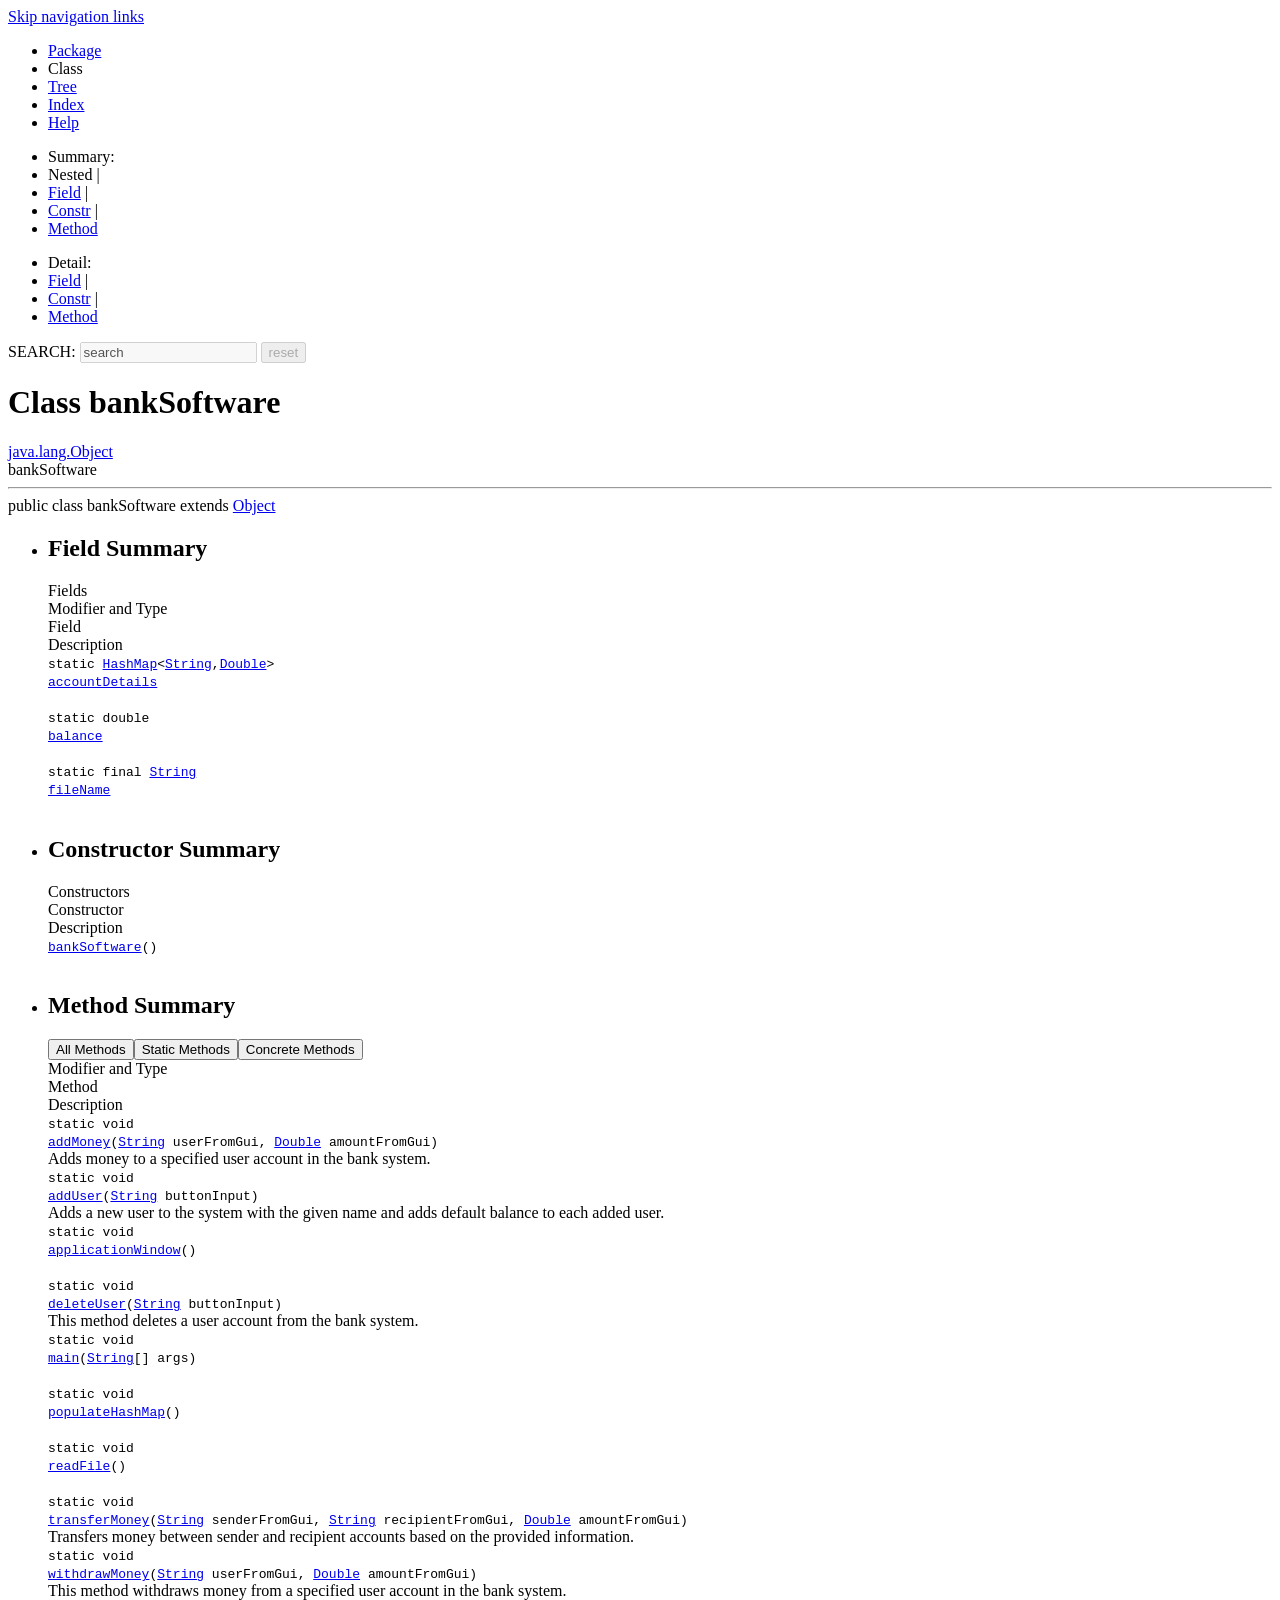
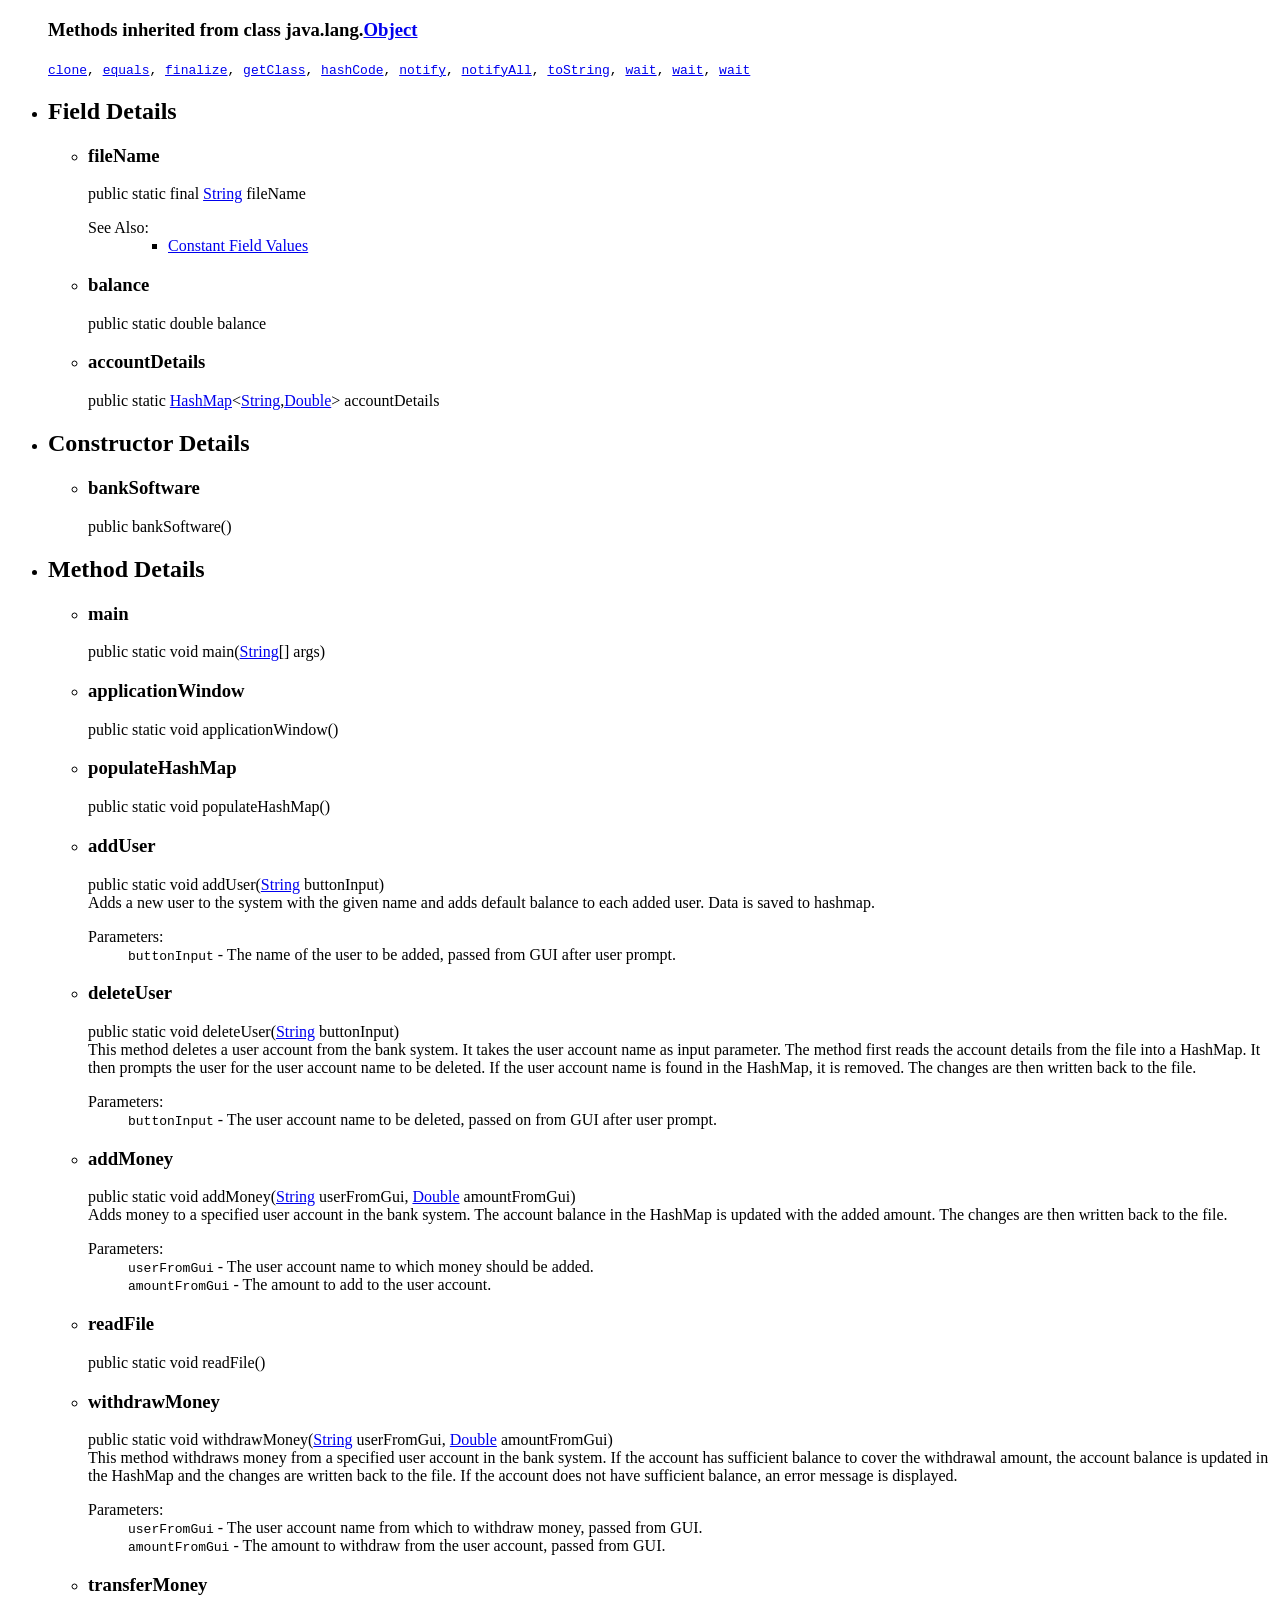
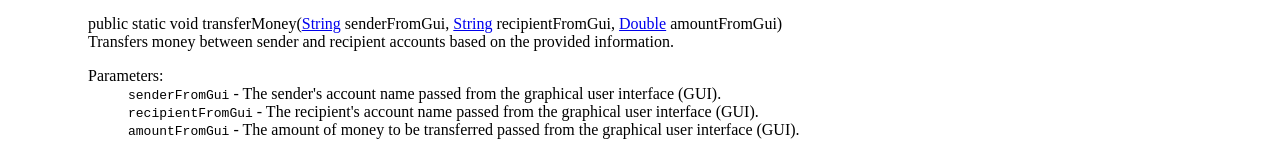
==== index.html @ 16805ce8 "Renamed a file" ====
<!DOCTYPE HTML>
<html lang="en">
<head>
<!-- Generated by javadoc (17) on Tue Apr 25 22:37:46 EEST 2023 -->
<title>bankSoftware</title>
<meta name="viewport" content="width=device-width, initial-scale=1">
<meta http-equiv="Content-Type" content="text/html; charset=utf-8">
<meta name="dc.created" content="2023-04-25">
<meta name="description" content="declaration: class: bankSoftware">
<meta name="generator" content="javadoc/ClassWriterImpl">
<link rel="stylesheet" type="text/css" href="stylesheet.css" title="Style">
<link rel="stylesheet" type="text/css" href="script-dir/jquery-ui.min.css" title="Style">
<link rel="stylesheet" type="text/css" href="jquery-ui.overrides.css" title="Style">
<script type="text/javascript" src="script.js"></script>
<script type="text/javascript" src="script-dir/jquery-3.6.0.min.js"></script>
<script type="text/javascript" src="script-dir/jquery-ui.min.js"></script>
</head>
<body class="class-declaration-page">
<script type="text/javascript">var evenRowColor = "even-row-color";
var oddRowColor = "odd-row-color";
var tableTab = "table-tab";
var activeTableTab = "active-table-tab";
var pathtoroot = "./";
loadScripts(document, 'script');</script>
<noscript>
<div>JavaScript is disabled on your browser.</div>
</noscript>
<div class="flex-box">
<header role="banner" class="flex-header">
<nav role="navigation">
<!-- ========= START OF TOP NAVBAR ======= -->
<div class="top-nav" id="navbar-top">
<div class="skip-nav"><a href="#skip-navbar-top" title="Skip navigation links">Skip navigation links</a></div>
<ul id="navbar-top-firstrow" class="nav-list" title="Navigation">
<li><a href="package-summary.html">Package</a></li>
<li class="nav-bar-cell1-rev">Class</li>
<li><a href="package-tree.html">Tree</a></li>
<li><a href="index-files/index-1.html">Index</a></li>
<li><a href="help-doc.html#class">Help</a></li>
</ul>
</div>
<div class="sub-nav">
<div>
<ul class="sub-nav-list">
<li>Summary:&nbsp;</li>
<li>Nested&nbsp;|&nbsp;</li>
<li><a href="#field-summary">Field</a>&nbsp;|&nbsp;</li>
<li><a href="#constructor-summary">Constr</a>&nbsp;|&nbsp;</li>
<li><a href="#method-summary">Method</a></li>
</ul>
<ul class="sub-nav-list">
<li>Detail:&nbsp;</li>
<li><a href="#field-detail">Field</a>&nbsp;|&nbsp;</li>
<li><a href="#constructor-detail">Constr</a>&nbsp;|&nbsp;</li>
<li><a href="#method-detail">Method</a></li>
</ul>
</div>
<div class="nav-list-search"><label for="search-input">SEARCH:</label>
<input type="text" id="search-input" value="search" disabled="disabled">
<input type="reset" id="reset-button" value="reset" disabled="disabled">
</div>
</div>
<!-- ========= END OF TOP NAVBAR ========= -->
<span class="skip-nav" id="skip-navbar-top"></span></nav>
</header>
<div class="flex-content">
<main role="main">
<!-- ======== START OF CLASS DATA ======== -->
<div class="header">
<h1 title="Class bankSoftware" class="title">Class bankSoftware</h1>
</div>
<div class="inheritance" title="Inheritance Tree"><a href="https://docs.oracle.com/en/java/javase/17/docs/api/java.base/java/lang/Object.html" title="class or interface in java.lang" class="external-link">java.lang.Object</a>
<div class="inheritance">bankSoftware</div>
</div>
<section class="class-description" id="class-description">
<hr>
<div class="type-signature"><span class="modifiers">public class </span><span class="element-name type-name-label">bankSoftware</span>
<span class="extends-implements">extends <a href="https://docs.oracle.com/en/java/javase/17/docs/api/java.base/java/lang/Object.html" title="class or interface in java.lang" class="external-link">Object</a></span></div>
</section>
<section class="summary">
<ul class="summary-list">
<!-- =========== FIELD SUMMARY =========== -->
<li>
<section class="field-summary" id="field-summary">
<h2>Field Summary</h2>
<div class="caption"><span>Fields</span></div>
<div class="summary-table three-column-summary">
<div class="table-header col-first">Modifier and Type</div>
<div class="table-header col-second">Field</div>
<div class="table-header col-last">Description</div>
<div class="col-first even-row-color"><code>static <a href="https://docs.oracle.com/en/java/javase/17/docs/api/java.base/java/util/HashMap.html" title="class or interface in java.util" class="external-link">HashMap</a>&lt;<a href="https://docs.oracle.com/en/java/javase/17/docs/api/java.base/java/lang/String.html" title="class or interface in java.lang" class="external-link">String</a>,<wbr><a href="https://docs.oracle.com/en/java/javase/17/docs/api/java.base/java/lang/Double.html" title="class or interface in java.lang" class="external-link">Double</a>&gt;</code></div>
<div class="col-second even-row-color"><code><a href="#accountDetails" class="member-name-link">accountDetails</a></code></div>
<div class="col-last even-row-color">&nbsp;</div>
<div class="col-first odd-row-color"><code>static double</code></div>
<div class="col-second odd-row-color"><code><a href="#balance" class="member-name-link">balance</a></code></div>
<div class="col-last odd-row-color">&nbsp;</div>
<div class="col-first even-row-color"><code>static final <a href="https://docs.oracle.com/en/java/javase/17/docs/api/java.base/java/lang/String.html" title="class or interface in java.lang" class="external-link">String</a></code></div>
<div class="col-second even-row-color"><code><a href="#fileName" class="member-name-link">fileName</a></code></div>
<div class="col-last even-row-color">&nbsp;</div>
</div>
</section>
</li>
<!-- ======== CONSTRUCTOR SUMMARY ======== -->
<li>
<section class="constructor-summary" id="constructor-summary">
<h2>Constructor Summary</h2>
<div class="caption"><span>Constructors</span></div>
<div class="summary-table two-column-summary">
<div class="table-header col-first">Constructor</div>
<div class="table-header col-last">Description</div>
<div class="col-constructor-name even-row-color"><code><a href="#%3Cinit%3E()" class="member-name-link">bankSoftware</a>()</code></div>
<div class="col-last even-row-color">&nbsp;</div>
</div>
</section>
</li>
<!-- ========== METHOD SUMMARY =========== -->
<li>
<section class="method-summary" id="method-summary">
<h2>Method Summary</h2>
<div id="method-summary-table">
<div class="table-tabs" role="tablist" aria-orientation="horizontal"><button id="method-summary-table-tab0" role="tab" aria-selected="true" aria-controls="method-summary-table.tabpanel" tabindex="0" onkeydown="switchTab(event)" onclick="show('method-summary-table', 'method-summary-table', 3)" class="active-table-tab">All Methods</button><button id="method-summary-table-tab1" role="tab" aria-selected="false" aria-controls="method-summary-table.tabpanel" tabindex="-1" onkeydown="switchTab(event)" onclick="show('method-summary-table', 'method-summary-table-tab1', 3)" class="table-tab">Static Methods</button><button id="method-summary-table-tab4" role="tab" aria-selected="false" aria-controls="method-summary-table.tabpanel" tabindex="-1" onkeydown="switchTab(event)" onclick="show('method-summary-table', 'method-summary-table-tab4', 3)" class="table-tab">Concrete Methods</button></div>
<div id="method-summary-table.tabpanel" role="tabpanel">
<div class="summary-table three-column-summary" aria-labelledby="method-summary-table-tab0">
<div class="table-header col-first">Modifier and Type</div>
<div class="table-header col-second">Method</div>
<div class="table-header col-last">Description</div>
<div class="col-first even-row-color method-summary-table method-summary-table-tab1 method-summary-table-tab4"><code>static void</code></div>
<div class="col-second even-row-color method-summary-table method-summary-table-tab1 method-summary-table-tab4"><code><a href="#addMoney(java.lang.String,java.lang.Double)" class="member-name-link">addMoney</a><wbr>(<a href="https://docs.oracle.com/en/java/javase/17/docs/api/java.base/java/lang/String.html" title="class or interface in java.lang" class="external-link">String</a>&nbsp;userFromGui,
 <a href="https://docs.oracle.com/en/java/javase/17/docs/api/java.base/java/lang/Double.html" title="class or interface in java.lang" class="external-link">Double</a>&nbsp;amountFromGui)</code></div>
<div class="col-last even-row-color method-summary-table method-summary-table-tab1 method-summary-table-tab4">
<div class="block">Adds money to a specified user account in the bank system.</div>
</div>
<div class="col-first odd-row-color method-summary-table method-summary-table-tab1 method-summary-table-tab4"><code>static void</code></div>
<div class="col-second odd-row-color method-summary-table method-summary-table-tab1 method-summary-table-tab4"><code><a href="#addUser(java.lang.String)" class="member-name-link">addUser</a><wbr>(<a href="https://docs.oracle.com/en/java/javase/17/docs/api/java.base/java/lang/String.html" title="class or interface in java.lang" class="external-link">String</a>&nbsp;buttonInput)</code></div>
<div class="col-last odd-row-color method-summary-table method-summary-table-tab1 method-summary-table-tab4">
<div class="block">Adds a new user to the system with the given name and adds default balance to
 each added user.</div>
</div>
<div class="col-first even-row-color method-summary-table method-summary-table-tab1 method-summary-table-tab4"><code>static void</code></div>
<div class="col-second even-row-color method-summary-table method-summary-table-tab1 method-summary-table-tab4"><code><a href="#applicationWindow()" class="member-name-link">applicationWindow</a>()</code></div>
<div class="col-last even-row-color method-summary-table method-summary-table-tab1 method-summary-table-tab4">&nbsp;</div>
<div class="col-first odd-row-color method-summary-table method-summary-table-tab1 method-summary-table-tab4"><code>static void</code></div>
<div class="col-second odd-row-color method-summary-table method-summary-table-tab1 method-summary-table-tab4"><code><a href="#deleteUser(java.lang.String)" class="member-name-link">deleteUser</a><wbr>(<a href="https://docs.oracle.com/en/java/javase/17/docs/api/java.base/java/lang/String.html" title="class or interface in java.lang" class="external-link">String</a>&nbsp;buttonInput)</code></div>
<div class="col-last odd-row-color method-summary-table method-summary-table-tab1 method-summary-table-tab4">
<div class="block">This method deletes a user account from the bank system.</div>
</div>
<div class="col-first even-row-color method-summary-table method-summary-table-tab1 method-summary-table-tab4"><code>static void</code></div>
<div class="col-second even-row-color method-summary-table method-summary-table-tab1 method-summary-table-tab4"><code><a href="#main(java.lang.String%5B%5D)" class="member-name-link">main</a><wbr>(<a href="https://docs.oracle.com/en/java/javase/17/docs/api/java.base/java/lang/String.html" title="class or interface in java.lang" class="external-link">String</a>[]&nbsp;args)</code></div>
<div class="col-last even-row-color method-summary-table method-summary-table-tab1 method-summary-table-tab4">&nbsp;</div>
<div class="col-first odd-row-color method-summary-table method-summary-table-tab1 method-summary-table-tab4"><code>static void</code></div>
<div class="col-second odd-row-color method-summary-table method-summary-table-tab1 method-summary-table-tab4"><code><a href="#populateHashMap()" class="member-name-link">populateHashMap</a>()</code></div>
<div class="col-last odd-row-color method-summary-table method-summary-table-tab1 method-summary-table-tab4">&nbsp;</div>
<div class="col-first even-row-color method-summary-table method-summary-table-tab1 method-summary-table-tab4"><code>static void</code></div>
<div class="col-second even-row-color method-summary-table method-summary-table-tab1 method-summary-table-tab4"><code><a href="#readFile()" class="member-name-link">readFile</a>()</code></div>
<div class="col-last even-row-color method-summary-table method-summary-table-tab1 method-summary-table-tab4">&nbsp;</div>
<div class="col-first odd-row-color method-summary-table method-summary-table-tab1 method-summary-table-tab4"><code>static void</code></div>
<div class="col-second odd-row-color method-summary-table method-summary-table-tab1 method-summary-table-tab4"><code><a href="#transferMoney(java.lang.String,java.lang.String,java.lang.Double)" class="member-name-link">transferMoney</a><wbr>(<a href="https://docs.oracle.com/en/java/javase/17/docs/api/java.base/java/lang/String.html" title="class or interface in java.lang" class="external-link">String</a>&nbsp;senderFromGui,
 <a href="https://docs.oracle.com/en/java/javase/17/docs/api/java.base/java/lang/String.html" title="class or interface in java.lang" class="external-link">String</a>&nbsp;recipientFromGui,
 <a href="https://docs.oracle.com/en/java/javase/17/docs/api/java.base/java/lang/Double.html" title="class or interface in java.lang" class="external-link">Double</a>&nbsp;amountFromGui)</code></div>
<div class="col-last odd-row-color method-summary-table method-summary-table-tab1 method-summary-table-tab4">
<div class="block">Transfers money between sender and recipient accounts based on the provided
 information.</div>
</div>
<div class="col-first even-row-color method-summary-table method-summary-table-tab1 method-summary-table-tab4"><code>static void</code></div>
<div class="col-second even-row-color method-summary-table method-summary-table-tab1 method-summary-table-tab4"><code><a href="#withdrawMoney(java.lang.String,java.lang.Double)" class="member-name-link">withdrawMoney</a><wbr>(<a href="https://docs.oracle.com/en/java/javase/17/docs/api/java.base/java/lang/String.html" title="class or interface in java.lang" class="external-link">String</a>&nbsp;userFromGui,
 <a href="https://docs.oracle.com/en/java/javase/17/docs/api/java.base/java/lang/Double.html" title="class or interface in java.lang" class="external-link">Double</a>&nbsp;amountFromGui)</code></div>
<div class="col-last even-row-color method-summary-table method-summary-table-tab1 method-summary-table-tab4">
<div class="block">This method withdraws money from a specified user account in the bank system.</div>
</div>
</div>
</div>
</div>
<div class="inherited-list">
<h3 id="methods-inherited-from-class-java.lang.Object">Methods inherited from class&nbsp;java.lang.<a href="https://docs.oracle.com/en/java/javase/17/docs/api/java.base/java/lang/Object.html" title="class or interface in java.lang" class="external-link">Object</a></h3>
<code><a href="https://docs.oracle.com/en/java/javase/17/docs/api/java.base/java/lang/Object.html#clone()" title="class or interface in java.lang" class="external-link">clone</a>, <a href="https://docs.oracle.com/en/java/javase/17/docs/api/java.base/java/lang/Object.html#equals(java.lang.Object)" title="class or interface in java.lang" class="external-link">equals</a>, <a href="https://docs.oracle.com/en/java/javase/17/docs/api/java.base/java/lang/Object.html#finalize()" title="class or interface in java.lang" class="external-link">finalize</a>, <a href="https://docs.oracle.com/en/java/javase/17/docs/api/java.base/java/lang/Object.html#getClass()" title="class or interface in java.lang" class="external-link">getClass</a>, <a href="https://docs.oracle.com/en/java/javase/17/docs/api/java.base/java/lang/Object.html#hashCode()" title="class or interface in java.lang" class="external-link">hashCode</a>, <a href="https://docs.oracle.com/en/java/javase/17/docs/api/java.base/java/lang/Object.html#notify()" title="class or interface in java.lang" class="external-link">notify</a>, <a href="https://docs.oracle.com/en/java/javase/17/docs/api/java.base/java/lang/Object.html#notifyAll()" title="class or interface in java.lang" class="external-link">notifyAll</a>, <a href="https://docs.oracle.com/en/java/javase/17/docs/api/java.base/java/lang/Object.html#toString()" title="class or interface in java.lang" class="external-link">toString</a>, <a href="https://docs.oracle.com/en/java/javase/17/docs/api/java.base/java/lang/Object.html#wait()" title="class or interface in java.lang" class="external-link">wait</a>, <a href="https://docs.oracle.com/en/java/javase/17/docs/api/java.base/java/lang/Object.html#wait(long)" title="class or interface in java.lang" class="external-link">wait</a>, <a href="https://docs.oracle.com/en/java/javase/17/docs/api/java.base/java/lang/Object.html#wait(long,int)" title="class or interface in java.lang" class="external-link">wait</a></code></div>
</section>
</li>
</ul>
</section>
<section class="details">
<ul class="details-list">
<!-- ============ FIELD DETAIL =========== -->
<li>
<section class="field-details" id="field-detail">
<h2>Field Details</h2>
<ul class="member-list">
<li>
<section class="detail" id="fileName">
<h3>fileName</h3>
<div class="member-signature"><span class="modifiers">public static final</span>&nbsp;<span class="return-type"><a href="https://docs.oracle.com/en/java/javase/17/docs/api/java.base/java/lang/String.html" title="class or interface in java.lang" class="external-link">String</a></span>&nbsp;<span class="element-name">fileName</span></div>
<dl class="notes">
<dt>See Also:</dt>
<dd>
<ul class="see-list">
<li><a href="constant-values.html#bankSoftware.fileName">Constant Field Values</a></li>
</ul>
</dd>
</dl>
</section>
</li>
<li>
<section class="detail" id="balance">
<h3>balance</h3>
<div class="member-signature"><span class="modifiers">public static</span>&nbsp;<span class="return-type">double</span>&nbsp;<span class="element-name">balance</span></div>
</section>
</li>
<li>
<section class="detail" id="accountDetails">
<h3>accountDetails</h3>
<div class="member-signature"><span class="modifiers">public static</span>&nbsp;<span class="return-type"><a href="https://docs.oracle.com/en/java/javase/17/docs/api/java.base/java/util/HashMap.html" title="class or interface in java.util" class="external-link">HashMap</a>&lt;<a href="https://docs.oracle.com/en/java/javase/17/docs/api/java.base/java/lang/String.html" title="class or interface in java.lang" class="external-link">String</a>,<wbr><a href="https://docs.oracle.com/en/java/javase/17/docs/api/java.base/java/lang/Double.html" title="class or interface in java.lang" class="external-link">Double</a>&gt;</span>&nbsp;<span class="element-name">accountDetails</span></div>
</section>
</li>
</ul>
</section>
</li>
<!-- ========= CONSTRUCTOR DETAIL ======== -->
<li>
<section class="constructor-details" id="constructor-detail">
<h2>Constructor Details</h2>
<ul class="member-list">
<li>
<section class="detail" id="&lt;init&gt;()">
<h3>bankSoftware</h3>
<div class="member-signature"><span class="modifiers">public</span>&nbsp;<span class="element-name">bankSoftware</span>()</div>
</section>
</li>
</ul>
</section>
</li>
<!-- ============ METHOD DETAIL ========== -->
<li>
<section class="method-details" id="method-detail">
<h2>Method Details</h2>
<ul class="member-list">
<li>
<section class="detail" id="main(java.lang.String[])">
<h3>main</h3>
<div class="member-signature"><span class="modifiers">public static</span>&nbsp;<span class="return-type">void</span>&nbsp;<span class="element-name">main</span><wbr><span class="parameters">(<a href="https://docs.oracle.com/en/java/javase/17/docs/api/java.base/java/lang/String.html" title="class or interface in java.lang" class="external-link">String</a>[]&nbsp;args)</span></div>
</section>
</li>
<li>
<section class="detail" id="applicationWindow()">
<h3>applicationWindow</h3>
<div class="member-signature"><span class="modifiers">public static</span>&nbsp;<span class="return-type">void</span>&nbsp;<span class="element-name">applicationWindow</span>()</div>
</section>
</li>
<li>
<section class="detail" id="populateHashMap()">
<h3>populateHashMap</h3>
<div class="member-signature"><span class="modifiers">public static</span>&nbsp;<span class="return-type">void</span>&nbsp;<span class="element-name">populateHashMap</span>()</div>
</section>
</li>
<li>
<section class="detail" id="addUser(java.lang.String)">
<h3>addUser</h3>
<div class="member-signature"><span class="modifiers">public static</span>&nbsp;<span class="return-type">void</span>&nbsp;<span class="element-name">addUser</span><wbr><span class="parameters">(<a href="https://docs.oracle.com/en/java/javase/17/docs/api/java.base/java/lang/String.html" title="class or interface in java.lang" class="external-link">String</a>&nbsp;buttonInput)</span></div>
<div class="block">Adds a new user to the system with the given name and adds default balance to
 each added user. Data is saved to hashmap.</div>
<dl class="notes">
<dt>Parameters:</dt>
<dd><code>buttonInput</code> - The name of the user to be added, passed from GUI after
                    user prompt.</dd>
</dl>
</section>
</li>
<li>
<section class="detail" id="deleteUser(java.lang.String)">
<h3>deleteUser</h3>
<div class="member-signature"><span class="modifiers">public static</span>&nbsp;<span class="return-type">void</span>&nbsp;<span class="element-name">deleteUser</span><wbr><span class="parameters">(<a href="https://docs.oracle.com/en/java/javase/17/docs/api/java.base/java/lang/String.html" title="class or interface in java.lang" class="external-link">String</a>&nbsp;buttonInput)</span></div>
<div class="block">This method deletes a user account from the bank system.
 It takes the user account name as input parameter.
 The method first reads the account details from the file into a HashMap.
 It then prompts the user for the user account name to be deleted.
 If the user account name is found in the HashMap, it is removed.
 The changes are then written back to the file.</div>
<dl class="notes">
<dt>Parameters:</dt>
<dd><code>buttonInput</code> - The user account name to be deleted, passed on from GUI
                    after user prompt.</dd>
</dl>
</section>
</li>
<li>
<section class="detail" id="addMoney(java.lang.String,java.lang.Double)">
<h3>addMoney</h3>
<div class="member-signature"><span class="modifiers">public static</span>&nbsp;<span class="return-type">void</span>&nbsp;<span class="element-name">addMoney</span><wbr><span class="parameters">(<a href="https://docs.oracle.com/en/java/javase/17/docs/api/java.base/java/lang/String.html" title="class or interface in java.lang" class="external-link">String</a>&nbsp;userFromGui,
 <a href="https://docs.oracle.com/en/java/javase/17/docs/api/java.base/java/lang/Double.html" title="class or interface in java.lang" class="external-link">Double</a>&nbsp;amountFromGui)</span></div>
<div class="block">Adds money to a specified user account in the bank system.
 The account balance in the HashMap is updated with the added amount.
 The changes are then written back to the file.</div>
<dl class="notes">
<dt>Parameters:</dt>
<dd><code>userFromGui</code> - The user account name to which money should be added.</dd>
<dd><code>amountFromGui</code> - The amount to add to the user account.</dd>
</dl>
</section>
</li>
<li>
<section class="detail" id="readFile()">
<h3>readFile</h3>
<div class="member-signature"><span class="modifiers">public static</span>&nbsp;<span class="return-type">void</span>&nbsp;<span class="element-name">readFile</span>()</div>
</section>
</li>
<li>
<section class="detail" id="withdrawMoney(java.lang.String,java.lang.Double)">
<h3>withdrawMoney</h3>
<div class="member-signature"><span class="modifiers">public static</span>&nbsp;<span class="return-type">void</span>&nbsp;<span class="element-name">withdrawMoney</span><wbr><span class="parameters">(<a href="https://docs.oracle.com/en/java/javase/17/docs/api/java.base/java/lang/String.html" title="class or interface in java.lang" class="external-link">String</a>&nbsp;userFromGui,
 <a href="https://docs.oracle.com/en/java/javase/17/docs/api/java.base/java/lang/Double.html" title="class or interface in java.lang" class="external-link">Double</a>&nbsp;amountFromGui)</span></div>
<div class="block">This method withdraws money from a specified user account in the bank system.
 If the account has sufficient balance to cover the withdrawal amount,
 the account balance is updated in the HashMap and the changes are written
 back to the file.
 If the account does not have sufficient balance, an error message is
 displayed.</div>
<dl class="notes">
<dt>Parameters:</dt>
<dd><code>userFromGui</code> - The user account name from which to withdraw money,
                      passed from GUI.</dd>
<dd><code>amountFromGui</code> - The amount to withdraw from the user account, passed
                      from GUI.</dd>
</dl>
</section>
</li>
<li>
<section class="detail" id="transferMoney(java.lang.String,java.lang.String,java.lang.Double)">
<h3>transferMoney</h3>
<div class="member-signature"><span class="modifiers">public static</span>&nbsp;<span class="return-type">void</span>&nbsp;<span class="element-name">transferMoney</span><wbr><span class="parameters">(<a href="https://docs.oracle.com/en/java/javase/17/docs/api/java.base/java/lang/String.html" title="class or interface in java.lang" class="external-link">String</a>&nbsp;senderFromGui,
 <a href="https://docs.oracle.com/en/java/javase/17/docs/api/java.base/java/lang/String.html" title="class or interface in java.lang" class="external-link">String</a>&nbsp;recipientFromGui,
 <a href="https://docs.oracle.com/en/java/javase/17/docs/api/java.base/java/lang/Double.html" title="class or interface in java.lang" class="external-link">Double</a>&nbsp;amountFromGui)</span></div>
<div class="block">Transfers money between sender and recipient accounts based on the provided
 information.</div>
<dl class="notes">
<dt>Parameters:</dt>
<dd><code>senderFromGui</code> - The sender's account name passed from the graphical
                         user interface (GUI).</dd>
<dd><code>recipientFromGui</code> - The recipient's account name passed from the
                         graphical user interface (GUI).</dd>
<dd><code>amountFromGui</code> - The amount of money to be transferred passed from
                         the graphical user interface (GUI).</dd>
</dl>
</section>
</li>
</ul>
</section>
</li>
</ul>
</section>
<!-- ========= END OF CLASS DATA ========= -->
</main>
</div>
</div>
</body>
</html>
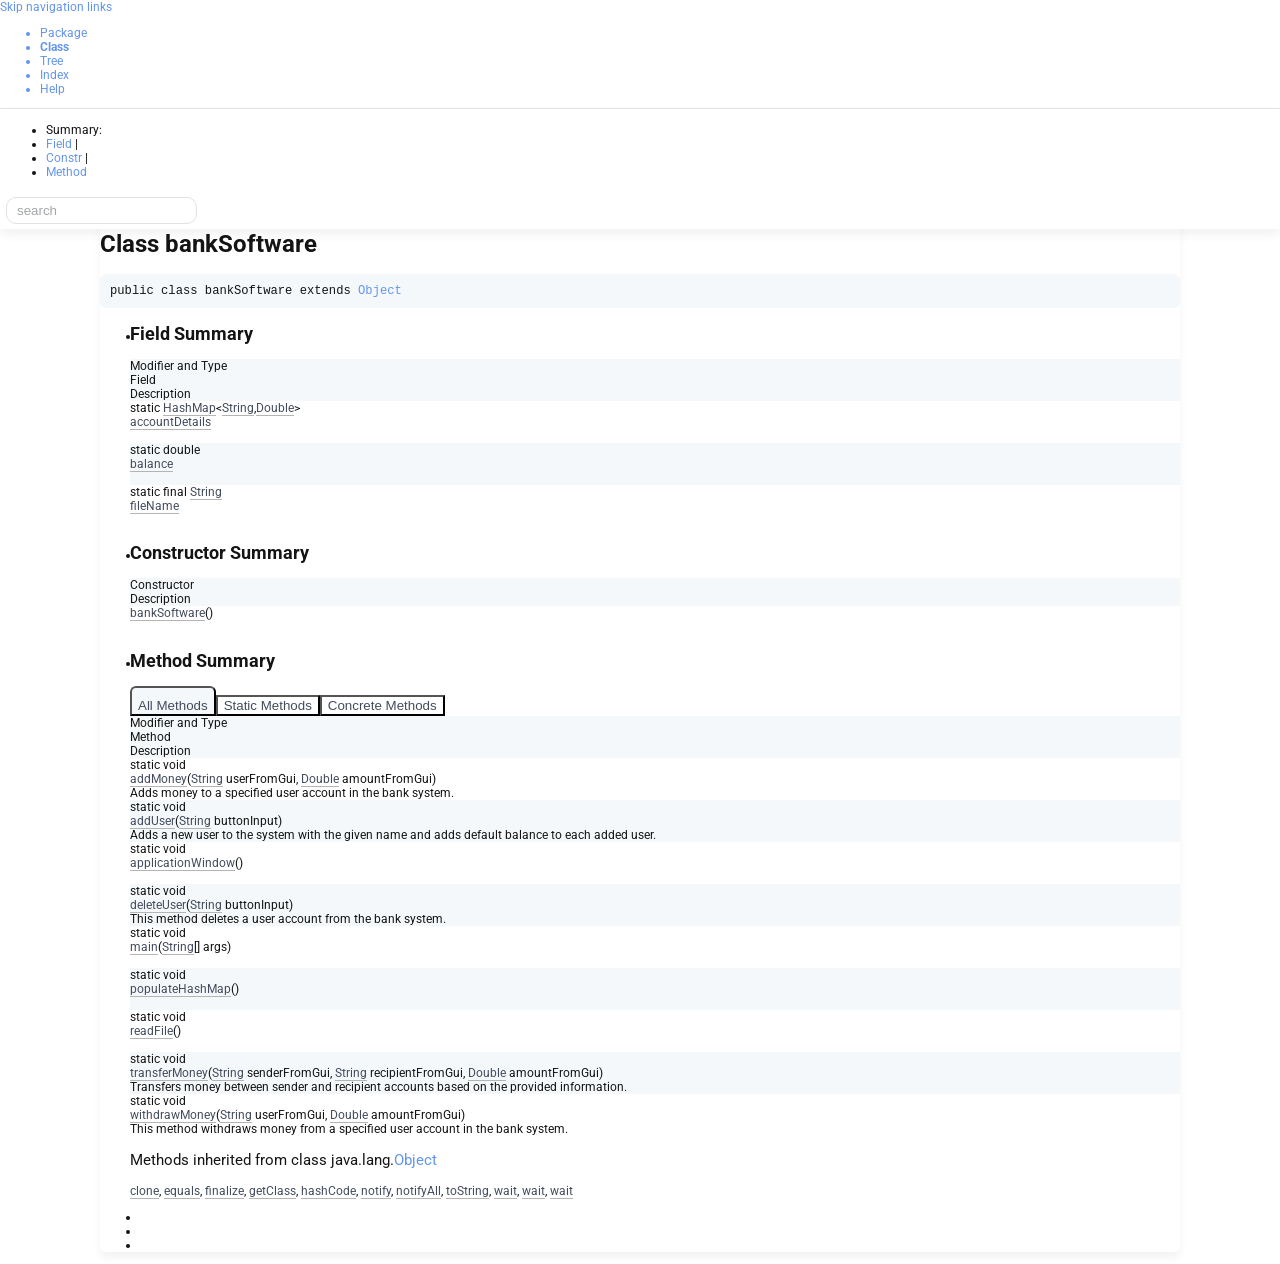
==== commit 7f213470: "Added a css file." ====
--- a/index.html
+++ b/index.html
@@ -9,8 +9,6 @@
 <meta name="description" content="declaration: class: bankSoftware">
 <meta name="generator" content="javadoc/ClassWriterImpl">
 <link rel="stylesheet" type="text/css" href="stylesheet.css" title="Style">
-<link rel="stylesheet" type="text/css" href="script-dir/jquery-ui.min.css" title="Style">
-<link rel="stylesheet" type="text/css" href="jquery-ui.overrides.css" title="Style">
 <script type="text/javascript" src="script.js"></script>
 <script type="text/javascript" src="script-dir/jquery-3.6.0.min.js"></script>
 <script type="text/javascript" src="script-dir/jquery-ui.min.js"></script>
--- a/stylesheet.css
+++ b/stylesheet.css
@@ -0,0 +1,224 @@
+/* Created with Javadoc-Themer built by Nishant */
+@import url('https://fonts.googleapis.com/css2?family=Roboto:wght@300&display=swap');
+@import url(//db.onlinewebfonts.com/c/1db29588408eadbd4406aae9238555eb?family=Consolas);body {
+    background-color: #ffffff;
+    color: #141414;
+    font-family: 'Roboto';
+    font-size: 76%;
+    margin: 0;
+}
+
+dl.notes > dd, code, #class-description > div.block {
+    font-family: 'Roboto';
+}
+
+body > div.flex-box > div > main {
+    max-width: 1080px;
+    min-width: 800px;
+    width: 90%;
+    box-shadow: rgba(0, 0, 0, 0.05) 0px 6px 9px 0px;
+    border-radius: 5px;
+    margin: 0 auto;
+    margin-top: 20px;
+}
+
+.top-nav {
+    background: white;
+}
+
+#navbar-top-firstrow > li:child():not(a) {
+    background: red;
+}
+
+#navbar-top-firstrow > li {
+    color: cornflowerblue;
+}
+
+.nav-bar-cell1-rev {
+    background-color: rgba(0, 0, 0, 0);
+    font-weight: bold;
+}
+
+/* A - LINKS */
+a:link, a, #navbar-top-firstrow > li > a{
+    color: cornflowerblue;
+    font-weight: normal;
+    text-decoration: none;
+    border-bottom: 1px solid rgba(0, 0, 0, 0);
+}
+
+a:link:visited, a:visited {
+    color: cornflowerblue;
+    text-decoration: none;
+}
+a:link:hover, a:hover, 
+#navbar-top-firstrow > li > a:hover, 
+body > div.flex-box > div > main > div.header > div > a:hover,
+body > div.flex-box > header > nav > div.sub-nav > div:nth-child(1) > ul:nth-child(1) > li > a:hover,
+#class-description > div.block > a:hover > code,
+body > div.flex-box > div > main > div.inheritance > a:hover,
+#class-description > div.type-signature > span.extends-implements > a:hover {
+    color: cornflowerblue;
+    border-bottom: 1px solid cornflowerblue;
+}
+a:link:focus, a:focus {
+    color: cornflowerblue;
+    font-weight: bold;
+    text-decoration: none;
+}
+a:link:active, a:active {
+    color: #4c6b87;
+    text-decoration: none;
+}
+a[name] {
+    color: #141414;
+}
+a[name]:hover {
+    color: #141414;
+    text-decoration: none;
+}
+
+/* details navigation links */
+body > div.flex-box > header > nav > div.sub-nav > div:nth-child(1) > ul:nth-child(2),
+body > div.flex-box > header > nav > div.sub-nav > div:nth-child(1) > ul:nth-child(1) > li:nth-child(2), #navbar-top-firstrow > li:nth-child(7),
+#class-description > hr,
+body > div.flex-box > div > main > div.inheritance {
+    display: none;
+}
+.sub-nav {
+    border-top: 1px solid #dfe3e5;
+    background-color: white;
+    box-shadow: rgba(0, 0, 0, 0.05) 0px 6px 9px 0px;
+    float: left;
+    overflow: hidden;
+    width: 100%;
+    
+}
+#search-input {
+    background: white;
+    padding: 5px 10px;
+    border-radius: 10px;
+    border: 1px solid #dfe3e5;
+    color: #a3a5a7;
+    margin-right: 20px;
+    /* box-shadow: rgb(0 0 0 / 5%) 0px 6px 9px 0px; */
+}
+body > div.flex-box > header > nav > div.sub-nav > div.nav-list-search > label {
+    display: none;
+}
+body > div.flex-box > header > nav > div.sub-nav > div:nth-child(1) {
+    margin-top: 2px;
+}
+#reset-button {
+    display:none;
+}
+.sub-nav div {
+    clear: left;
+    float: left;
+    padding: 0 0 5px 6px;
+}
+
+
+.type-signature, pre {
+    background: #f5f8fa; 
+    padding: 10px;
+    border-radius:6px; 
+    font-family: 'Consolas', monospace;
+}
+
+section#field-summary, section#constructor-summary, section#method-summary, section#nested-class-summary {
+    background: white;
+    border: none;
+    margin-left: -10px;
+}
+
+section#field-detail, section#constructor-detail, section#method-detail,
+#field-summary > div.caption,
+#constructor-summary > div.caption,
+#nested-class-summary > div.caption,
+#all-packages-table > div.caption > span,
+#class > div.caption > span,
+#method > div.caption > span {
+    display: none;
+}
+
+#field-summary > h2, #constructor-summary > h2, #method-summary > h2, #nested-class-summary > h2 {
+    font-style: normal;
+}
+
+/* Inheritance declarations */
+body.class-declaration-page .summary h3,
+body.class-declaration-page .details h3,
+body.class-declaration-page .summary .inherited-list h2 {
+    background: none;
+    border: none;
+    font-weight: normal;
+    font-size: 15px;
+    
+}
+
+.table-header, .odd-row-color, .odd-row-color .table-header {
+    background: #f5f8fa;
+    border: none;
+}
+
+.summary-table {
+    border: none;
+    border-radius: 6px;
+}
+
+.summary-table div, body > div.flex-box > div > main > dl > dd > div {
+    font-family: 'Roboto';
+}
+
+code a:link:not(:hover), .summary-table div > code > a:not(:hover) {
+    color: #434c5d;
+    border-bottom: 1px solid #b4b4b4;
+}
+
+main a[href*="://"]::after {
+    display: none;
+}
+
+div.table-tabs > button.active-table-tab, #related-package-summary > div.caption > span, #class-summary > div.caption > span {
+    background: #f5f8fa;
+    color: #434c5d;
+    font-weight: normal;
+    border-radius: 6px;
+    padding-top: 10px;
+    border-bottom-left-radius: 0px;
+    border-bottom-right-radius: 0px;
+    margin-left: 0px;
+}
+div.table-tabs > button.table-tab {
+    background: white;
+    color: #434c5d;
+    font-weight: normal;
+}
+
+.deprecation-block {
+    background: #ffe9e9;
+    padding: 2px 6px;
+    border: none;
+    border-radius: 6px;
+    font-weight: normal;
+    font-family: 'Roboto';
+}
+
+#ui-id-1 .ui-state-active {
+    background: #f5f8fa;
+    border-color: #f5f8fa;
+}
+
+#ui-id-1 {
+    border-radius: 6px;
+    overflow-x: hidden;
+    border: none;
+}
+
+/* Search results */
+ul.ui-autocomplete li {
+    background: white;
+    color: #434c5d;
+    font-family: 'Roboto'
+}
